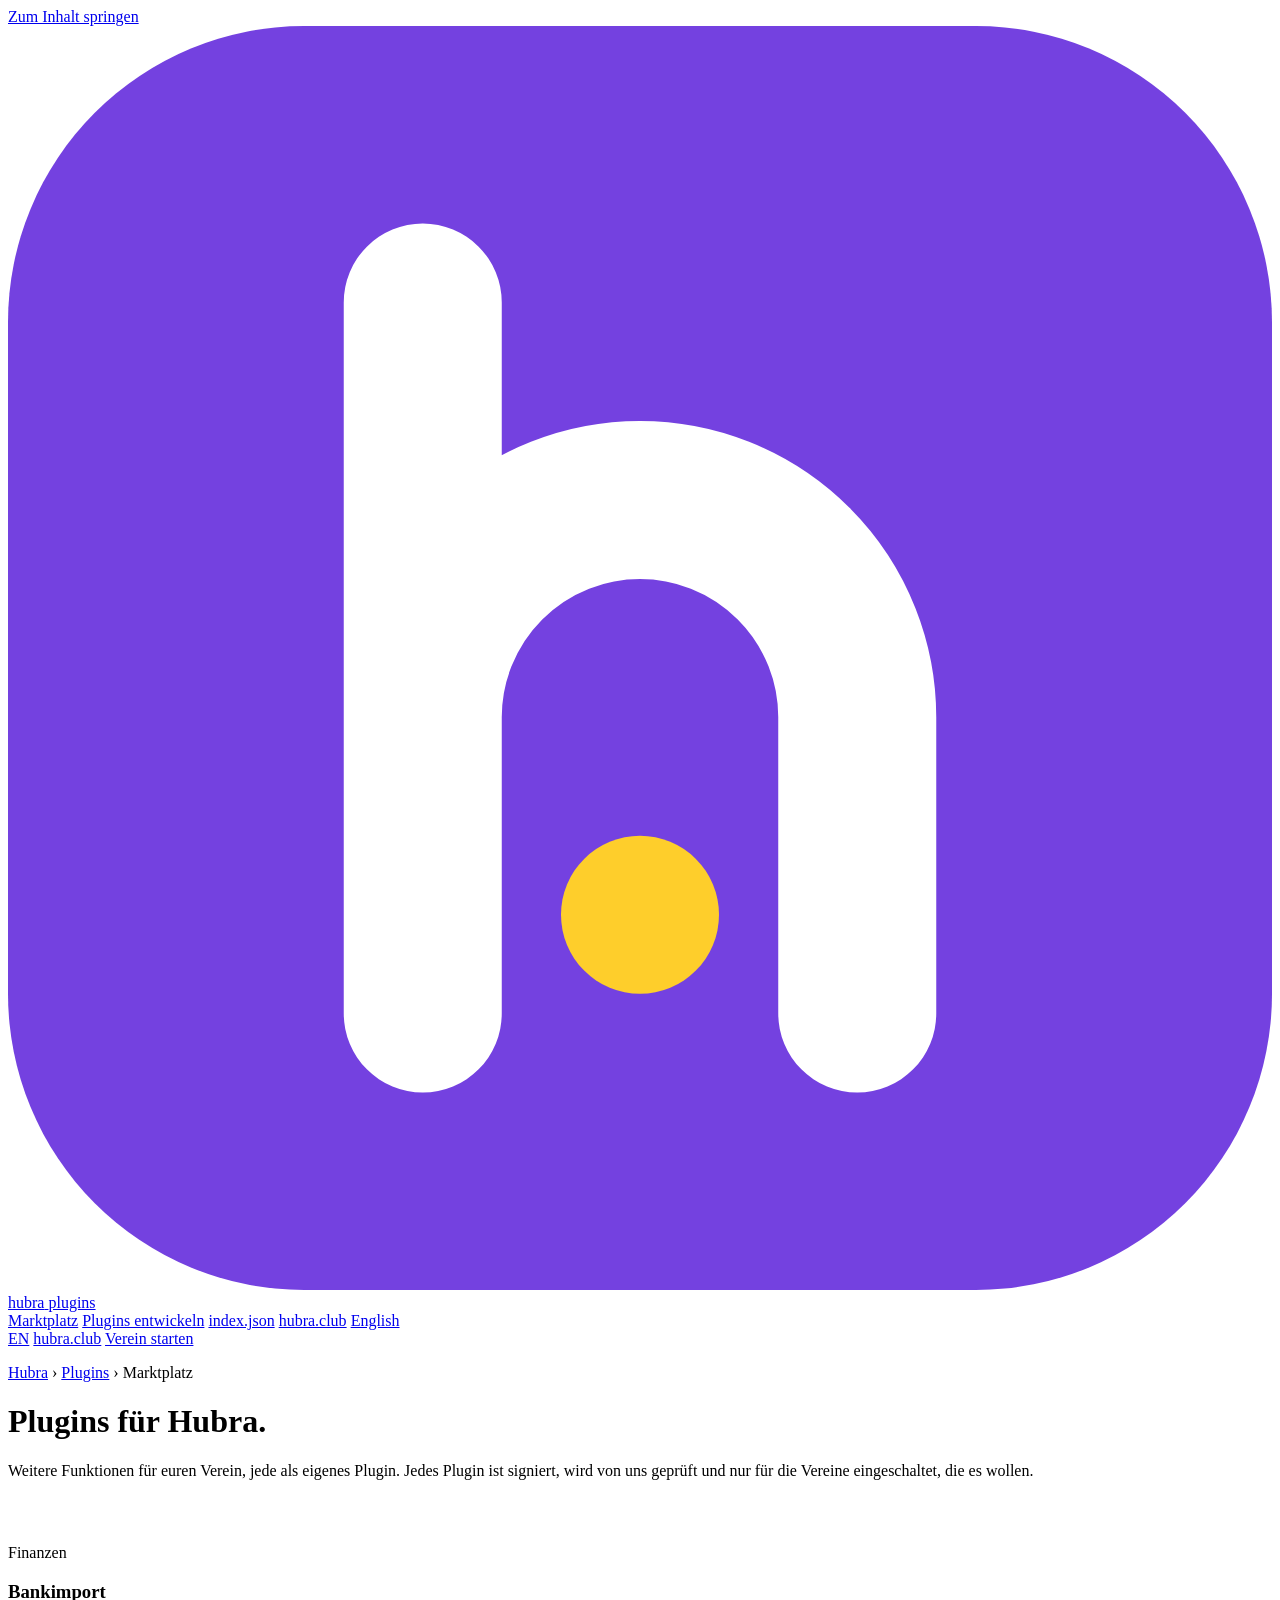
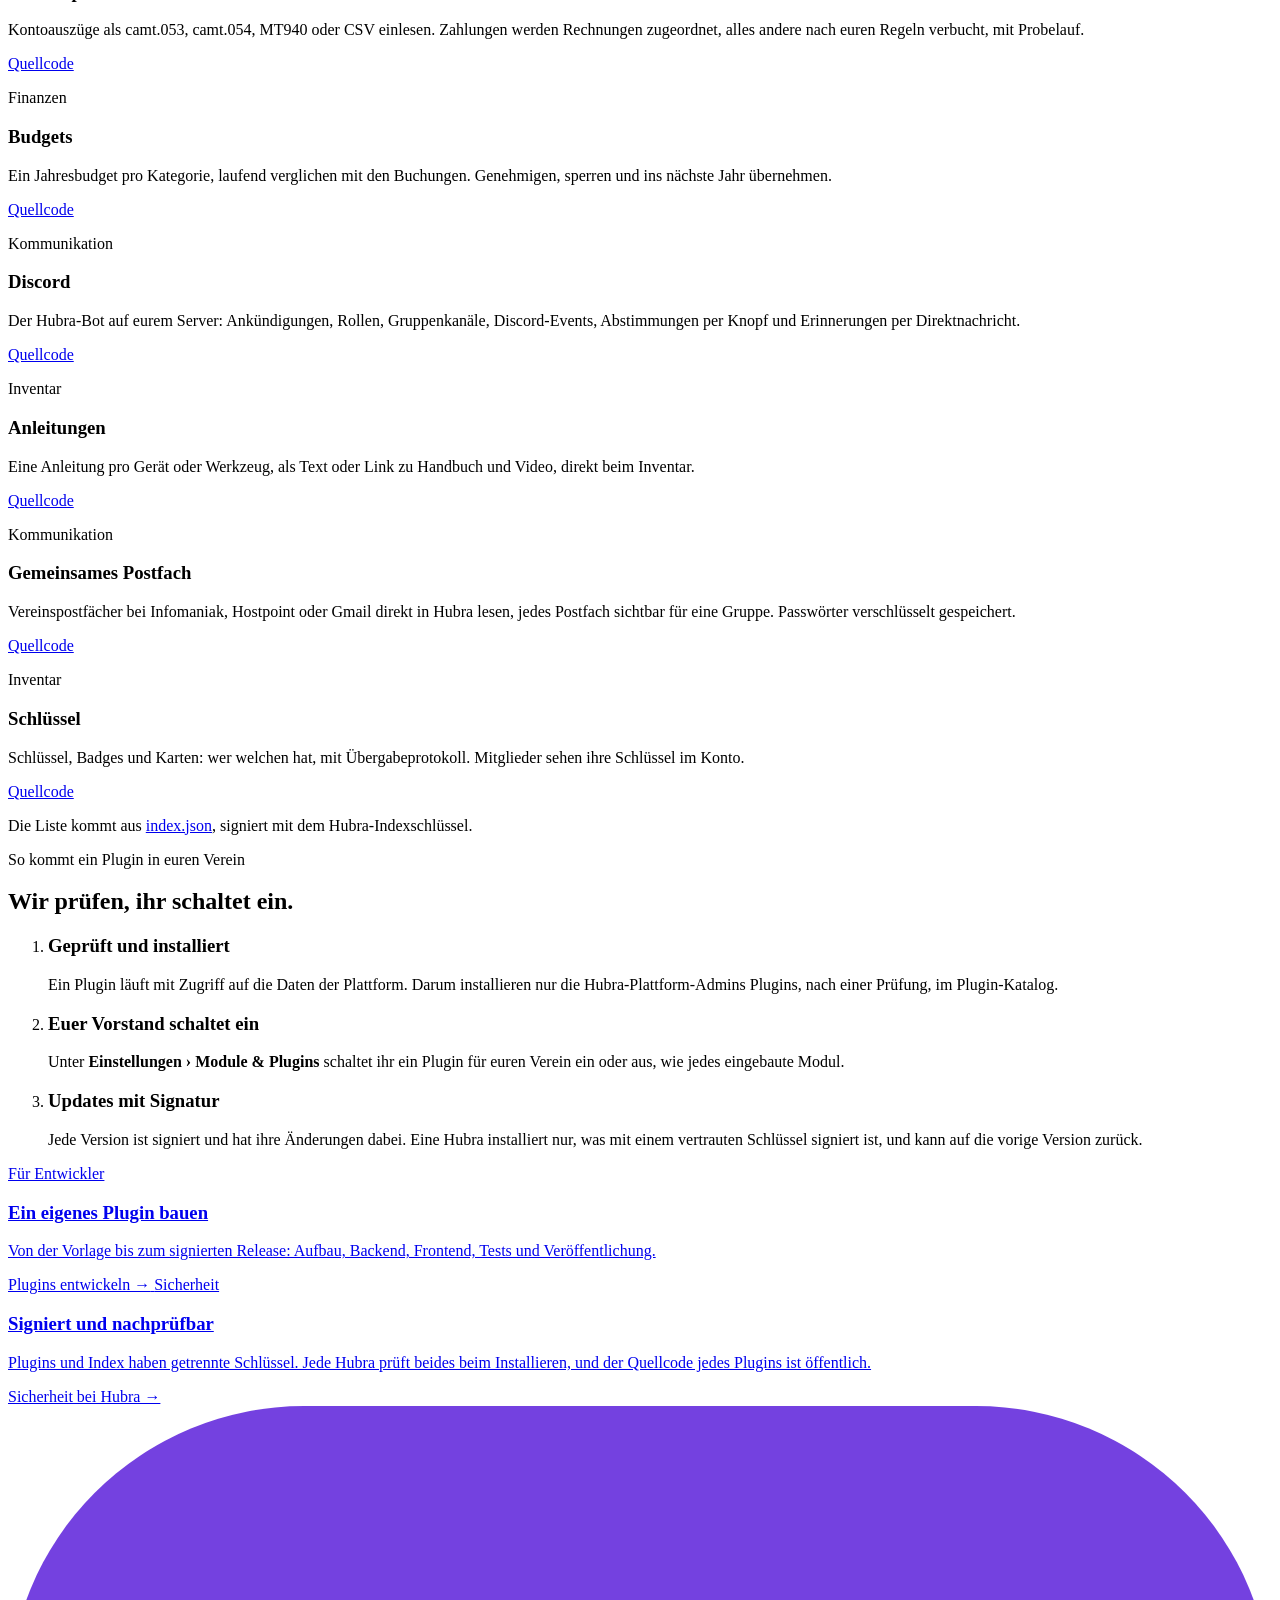
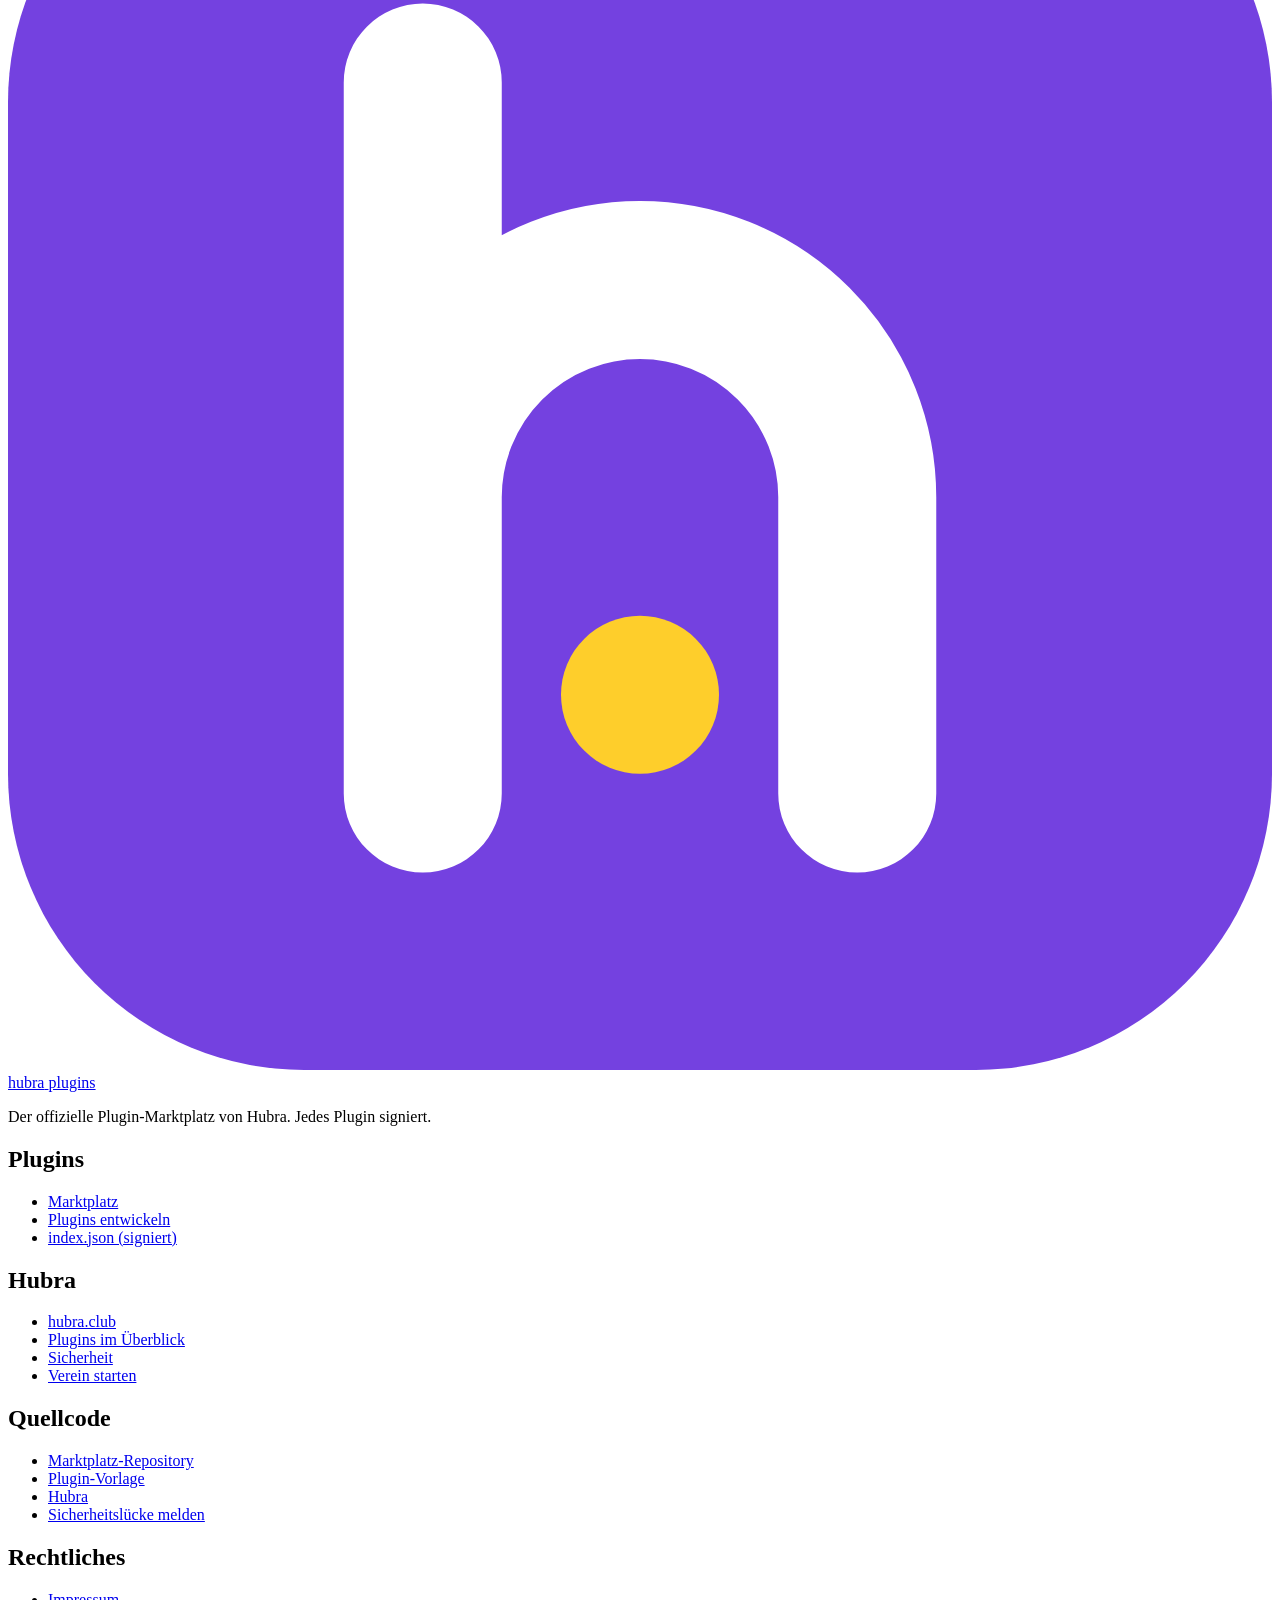
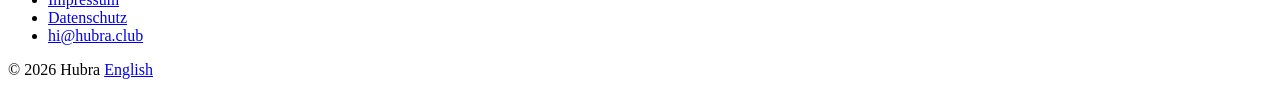
==== public/index.html @ 665e443a "Add the Marketplace and plugin guide pages to plugins.hubra.club A small static site next to the sig" ====
<!doctype html>
<html lang="de-CH">
<head>
<meta charset="utf-8">
<meta name="viewport" content="width=device-width, initial-scale=1">
<title>Hubra Plugins: der Marktplatz</title>
<meta name="description" content="Der offizielle Plugin-Marktplatz von Hubra: Bankimport, Budgets, Discord, gemeinsames Postfach, Schlüssel und Anleitungen. Jedes Plugin signiert und geprüft.">
<link rel="canonical" href="https://plugins.hubra.club/">
<link rel="alternate" hreflang="de-CH" href="https://plugins.hubra.club/">
<link rel="alternate" hreflang="en" href="https://plugins.hubra.club/en/">
<link rel="alternate" hreflang="x-default" href="https://plugins.hubra.club/">
<meta name="theme-color" content="#7441e0">
<meta name="color-scheme" content="light dark">
<link rel="icon" href="/assets/favicon.svg" type="image/svg+xml">
<link rel="icon" href="/favicon.ico" sizes="32x32">
<link rel="apple-touch-icon" href="/assets/apple-touch-icon.png">
<meta property="og:type" content="website">
<meta property="og:site_name" content="Hubra Plugins">
<meta property="og:title" content="Hubra Plugins: der Marktplatz">
<meta property="og:description" content="Der offizielle Plugin-Marktplatz von Hubra: Bankimport, Budgets, Discord, gemeinsames Postfach, Schlüssel und Anleitungen. Jedes Plugin signiert und geprüft.">
<meta property="og:url" content="https://plugins.hubra.club/">
<meta property="og:image" content="https://hubra.club/assets/og.png">
<meta property="og:locale" content="de_CH">
<meta name="twitter:card" content="summary_large_image">
<link rel="preload" href="/assets/fonts/bricolage-grotesque-latin-wght-normal.woff2" as="font" type="font/woff2" crossorigin>
<link rel="preload" href="/assets/fonts/hanken-grotesk-latin-wght-normal.woff2" as="font" type="font/woff2" crossorigin>
<link rel="stylesheet" href="/assets/site.css">
<script src="/assets/theme.js"></script>
<link rel="stylesheet" href="/assets/market.css">
<script src="/assets/market.js" defer></script>
</head>
<body>
<a class="skip" href="#main">Zum Inhalt springen</a>

<header class="top" id="top">
  <div class="wrap">
    <a class="brand" href="/" aria-label="Hubra Plugins, Marktplatz">
      <svg viewBox="0 0 64 64" aria-hidden="true"><rect width="64" height="64" rx="15" fill="#7441e0"/><path d="M21 14V50M21 35a11 11 0 0 1 22 0V50" fill="none" stroke="#fff" stroke-width="8" stroke-linecap="round" stroke-linejoin="round"/><circle cx="32" cy="45" r="4" fill="#fece2b"/></svg>
      <span class="wordmark">hubra</span>
      <span class="brand-sub">plugins</span>
    </a>
    <nav class="nav" id="nav" aria-label="Hauptnavigation">
      <a href="/" aria-current="page">Marktplatz</a>
      <a href="/entwickeln/">Plugins entwickeln</a>
      <a href="/index.json">index.json</a>
      <span class="nav-extra">
        <a href="https://hubra.club/plugins/">hubra.club</a>
        <a href="/en/" hreflang="en" lang="en">English</a>
      </span>
    </nav>
    <div class="top-actions">
      <button class="icon-btn theme-btn" type="button" aria-label="Farbschema wechseln" title="Farbschema wechseln" hidden><svg class="i-auto" viewBox="0 0 24 24" aria-hidden="true"><circle cx="12" cy="12" r="8.5"/><path d="M12 3.5v17a8.5 8.5 0 0 0 0-17z" fill="currentColor" stroke="none"/></svg><svg class="i-light" viewBox="0 0 24 24" aria-hidden="true"><circle cx="12" cy="12" r="4"/><path d="M12 2.5v2M12 19.5v2M4.6 4.6 6 6M18 18l1.4 1.4M2.5 12h2M19.5 12h2M4.6 19.4 6 18M18 6l1.4-1.4"/></svg><svg class="i-dark" viewBox="0 0 24 24" aria-hidden="true"><path d="M20 14.5A8.5 8.5 0 0 1 9.5 4a8.5 8.5 0 1 0 10.5 10.5z"/></svg></button>
      <a class="lang" href="/en/" hreflang="en" lang="en" title="English">EN</a>
      <a class="signin" href="https://hubra.club/plugins/">hubra.club</a>
      <a class="btn btn-p btn-sm" href="https://sso.hubra.club/start">Verein starten</a>
      <button class="icon-btn menu-btn" type="button" aria-label="Menü" aria-expanded="false" aria-controls="nav" hidden><svg viewBox="0 0 24 24" aria-hidden="true"><path d="M4 7h16M4 12h16M4 17h16"/></svg></button>
    </div>
  </div>
</header>

<main id="main">
<div class="doc-hero page-hero">
  <div class="wrap">
    <p class="crumbs"><a href="https://hubra.club/">Hubra</a> › <a href="https://hubra.club/plugins/">Plugins</a> › Marktplatz</p>
    <h1>Plugins für Hubra.</h1>
    <p>Weitere Funktionen für euren Verein, jede als eigenes Plugin. Jedes Plugin ist signiert, wird von uns geprüft und nur für die Vereine eingeschaltet, die es wollen.</p>
  </div>
</div>

<section id="marktplatz" style="padding-top:48px">
  <div class="wrap">
    <div class="market-bar" data-market-bar hidden>
      <input type="search" placeholder="Plugins durchsuchen" aria-label="Plugins durchsuchen">
      <div class="chips" role="group" aria-label="Nach Bereich filtern"></div>
      <span class="market-status" data-market-status aria-live="polite"></span>
    </div>
    <div class="grid" data-market>
      <article class="feat plugin-card" id="bank-import">
        <div class="top-row"><div class="tags"><span class="tag">Finanzen</span></div></div>
        <h3>Bankimport</h3>
        <p>Kontoauszüge als camt.053, camt.054, MT940 oder CSV einlesen. Zahlungen werden Rechnungen zugeordnet, alles andere nach euren Regeln verbucht, mit Probelauf.</p>
        <p class="links"><a href="https://github.com/hubra-app/hubra-plugin-bank-import">Quellcode</a></p>
      </article>
      <article class="feat plugin-card" id="budgets">
        <div class="top-row"><div class="tags"><span class="tag">Finanzen</span></div></div>
        <h3>Budgets</h3>
        <p>Ein Jahresbudget pro Kategorie, laufend verglichen mit den Buchungen. Genehmigen, sperren und ins nächste Jahr übernehmen.</p>
        <p class="links"><a href="https://github.com/hubra-app/hubra-plugin-budgets">Quellcode</a></p>
      </article>
      <article class="feat plugin-card" id="discord">
        <div class="top-row"><div class="tags"><span class="tag">Kommunikation</span></div></div>
        <h3>Discord</h3>
        <p>Der Hubra-Bot auf eurem Server: Ankündigungen, Rollen, Gruppenkanäle, Discord-Events, Abstimmungen per Knopf und Erinnerungen per Direktnachricht.</p>
        <p class="links"><a href="https://github.com/hubra-app/hubra-plugin-discord">Quellcode</a></p>
      </article>
      <article class="feat plugin-card" id="guides">
        <div class="top-row"><div class="tags"><span class="tag">Inventar</span></div></div>
        <h3>Anleitungen</h3>
        <p>Eine Anleitung pro Gerät oder Werkzeug, als Text oder Link zu Handbuch und Video, direkt beim Inventar.</p>
        <p class="links"><a href="https://github.com/hubra-app/hubra-plugin-guides">Quellcode</a></p>
      </article>
      <article class="feat plugin-card" id="imap-inbox">
        <div class="top-row"><div class="tags"><span class="tag">Kommunikation</span></div></div>
        <h3>Gemeinsames Postfach</h3>
        <p>Vereinspostfächer bei Infomaniak, Hostpoint oder Gmail direkt in Hubra lesen, jedes Postfach sichtbar für eine Gruppe. Passwörter verschlüsselt gespeichert.</p>
        <p class="links"><a href="https://github.com/hubra-app/hubra-plugin-imap-inbox">Quellcode</a></p>
      </article>
      <article class="feat plugin-card" id="keys">
        <div class="top-row"><div class="tags"><span class="tag">Inventar</span></div></div>
        <h3>Schlüssel</h3>
        <p>Schlüssel, Badges und Karten: wer welchen hat, mit Übergabeprotokoll. Mitglieder sehen ihre Schlüssel im Konto.</p>
        <p class="links"><a href="https://github.com/hubra-app/hubra-plugin-keys">Quellcode</a></p>
      </article>
    </div>
    <p class="trust-line" data-market-trust>Die Liste kommt aus <a href="/index.json">index.json</a>, signiert mit dem Hubra-Indexschlüssel.</p>
  </div>
</section>

<section id="so-gehts" style="padding-top:0">
  <div class="wrap">
    <div class="sec-head">
      <span class="eyebrow">So kommt ein Plugin in euren Verein</span>
      <h2>Wir prüfen, ihr schaltet ein.</h2>
    </div>
    <ol class="steps">
      <li><h3>Geprüft und installiert</h3><p>Ein Plugin läuft mit Zugriff auf die Daten der Plattform. Darum installieren nur die Hubra-Plattform-Admins Plugins, nach einer Prüfung, im Plugin-Katalog.</p></li>
      <li><h3>Euer Vorstand schaltet ein</h3><p>Unter <strong>Einstellungen › Module &amp; Plugins</strong> schaltet ihr ein Plugin für euren Verein ein oder aus, wie jedes eingebaute Modul.</p></li>
      <li><h3>Updates mit Signatur</h3><p>Jede Version ist signiert und hat ihre Änderungen dabei. Eine Hubra installiert nur, was mit einem vertrauten Schlüssel signiert ist, und kann auf die vorige Version zurück.</p></li>
    </ol>
  </div>
</section>

<section id="mehr" style="padding-top:0">
  <div class="wrap duo">
    <a class="feat link-card" href="/entwickeln/">
      <span class="tag">Für Entwickler</span>
      <h3>Ein eigenes Plugin bauen</h3>
      <p>Von der Vorlage bis zum signierten Release: Aufbau, Backend, Frontend, Tests und Veröffentlichung.</p>
      <span class="more-link">Plugins entwickeln →</span>
    </a>
    <a class="feat link-card" href="https://hubra.club/sicherheit/">
      <span class="tag">Sicherheit</span>
      <h3>Signiert und nachprüfbar</h3>
      <p>Plugins und Index haben getrennte Schlüssel. Jede Hubra prüft beides beim Installieren, und der Quellcode jedes Plugins ist öffentlich.</p>
      <span class="more-link">Sicherheit bei Hubra →</span>
    </a>
  </div>
</section>
</main>

<footer class="foot">
  <div class="wrap">
    <div class="foot-brand">
      <a class="brand" href="/" aria-label="Hubra Plugins, Marktplatz">
        <svg viewBox="0 0 64 64" aria-hidden="true"><rect width="64" height="64" rx="15" fill="#7441e0"/><path d="M21 14V50M21 35a11 11 0 0 1 22 0V50" fill="none" stroke="#fff" stroke-width="8" stroke-linecap="round" stroke-linejoin="round"/><circle cx="32" cy="45" r="4" fill="#fece2b"/></svg>
        <span class="wordmark">hubra</span>
        <span class="brand-sub">plugins</span>
      </a>
      <p>Der offizielle Plugin-Marktplatz von Hubra. Jedes Plugin signiert.</p>
    </div>
    <div class="foot-cols">
      <div>
        <h2>Plugins</h2>
        <ul>
          <li><a href="/">Marktplatz</a></li>
          <li><a href="/entwickeln/">Plugins entwickeln</a></li>
          <li><a href="/index.json">index.json (signiert)</a></li>
        </ul>
      </div>
      <div>
        <h2>Hubra</h2>
        <ul>
          <li><a href="https://hubra.club/">hubra.club</a></li>
          <li><a href="https://hubra.club/plugins/">Plugins im Überblick</a></li>
          <li><a href="https://hubra.club/sicherheit/">Sicherheit</a></li>
          <li><a href="https://sso.hubra.club/start">Verein starten</a></li>
        </ul>
      </div>
      <div>
        <h2>Quellcode</h2>
        <ul>
          <li><a href="https://github.com/hubra-app/hubra-plugins">Marktplatz-Repository</a></li>
          <li><a href="https://github.com/hubra-app/hubra-plugins-template">Plugin-Vorlage</a></li>
          <li><a href="https://github.com/hubra-app/hubra">Hubra</a></li>
          <li><a href="https://github.com/hubra-app/hubra-plugins/security/policy">Sicherheitslücke melden</a></li>
        </ul>
      </div>
      <div>
        <h2>Rechtliches</h2>
        <ul>
          <li><a href="https://hubra.club/impressum/">Impressum</a></li>
          <li><a href="https://hubra.club/datenschutz/">Datenschutz</a></li>
          <li><a href="mailto:hi@hubra.club">hi@hubra.club</a></li>
        </ul>
      </div>
    </div>
    <div class="foot-base">
      <span>© 2026 Hubra</span>
      <a href="/en/" hreflang="en" lang="en">English</a>
    </div>
  </div>
</footer>
</body>
</html>
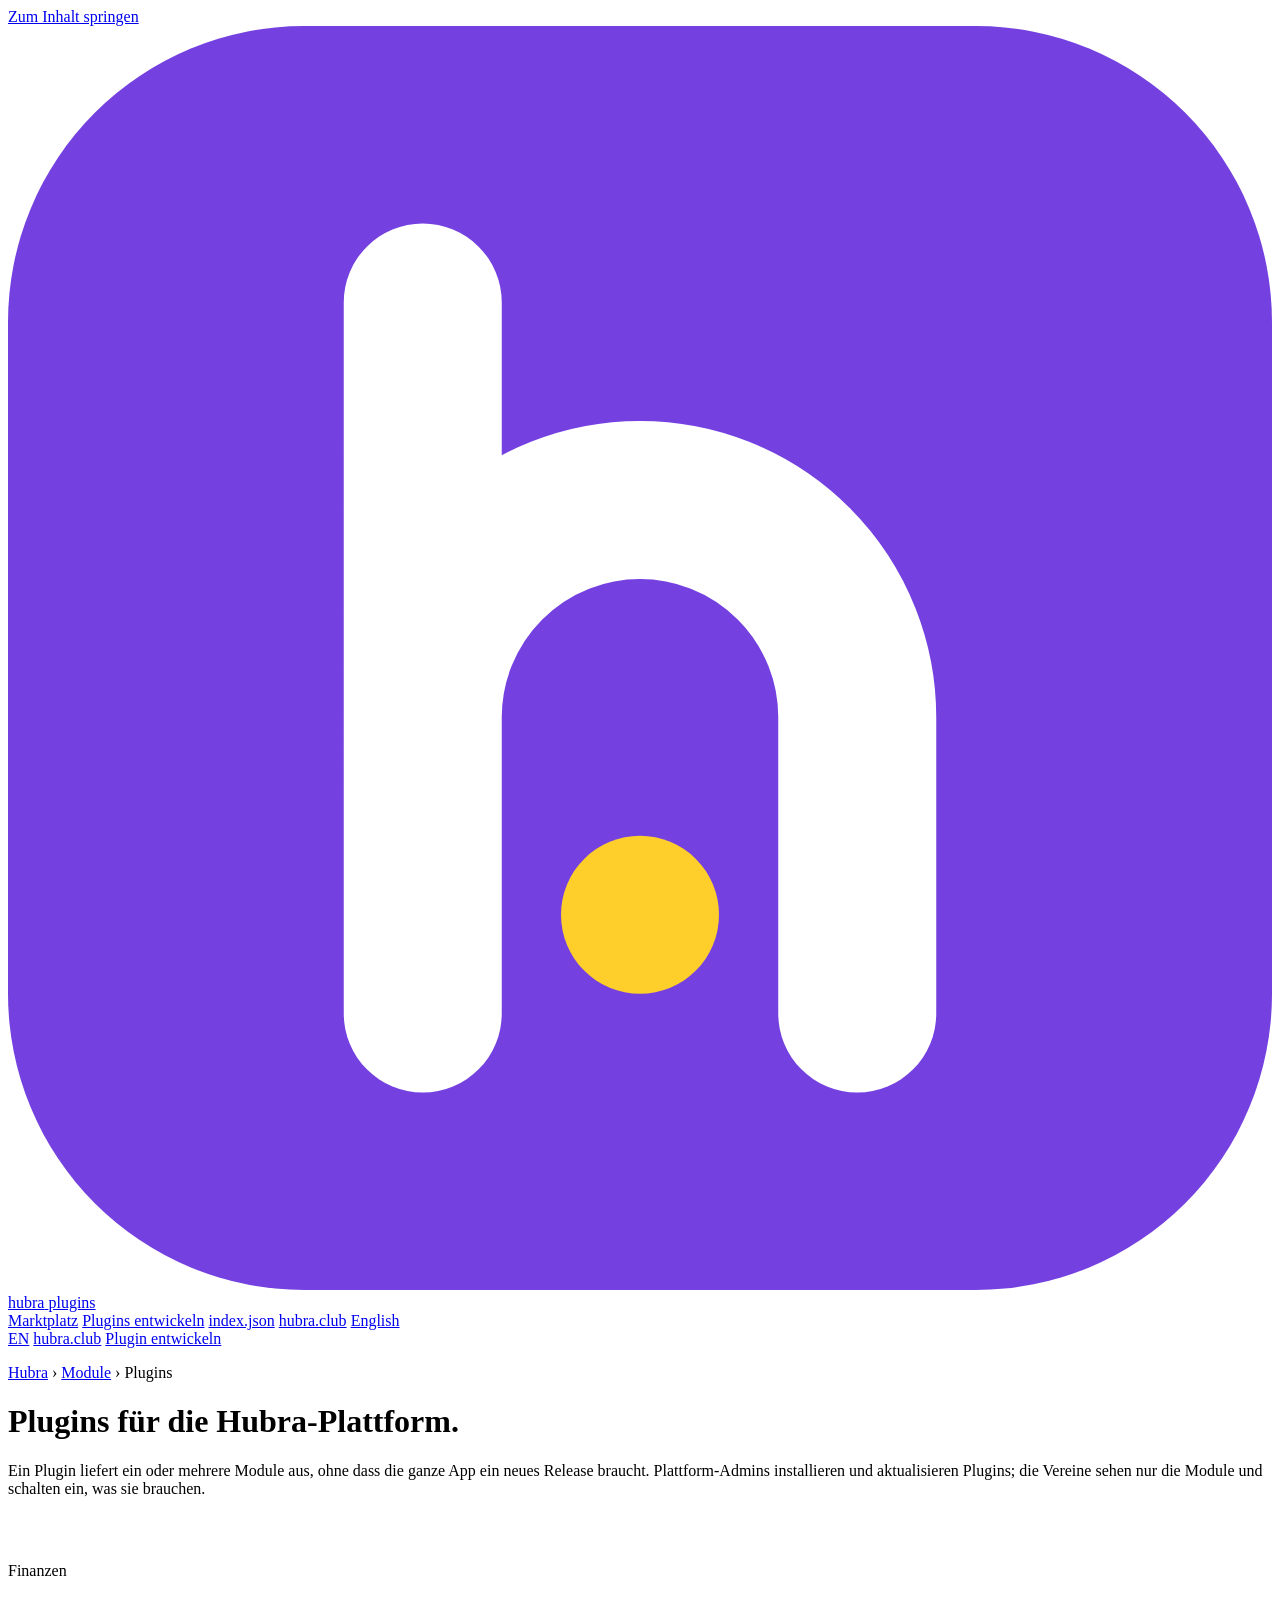
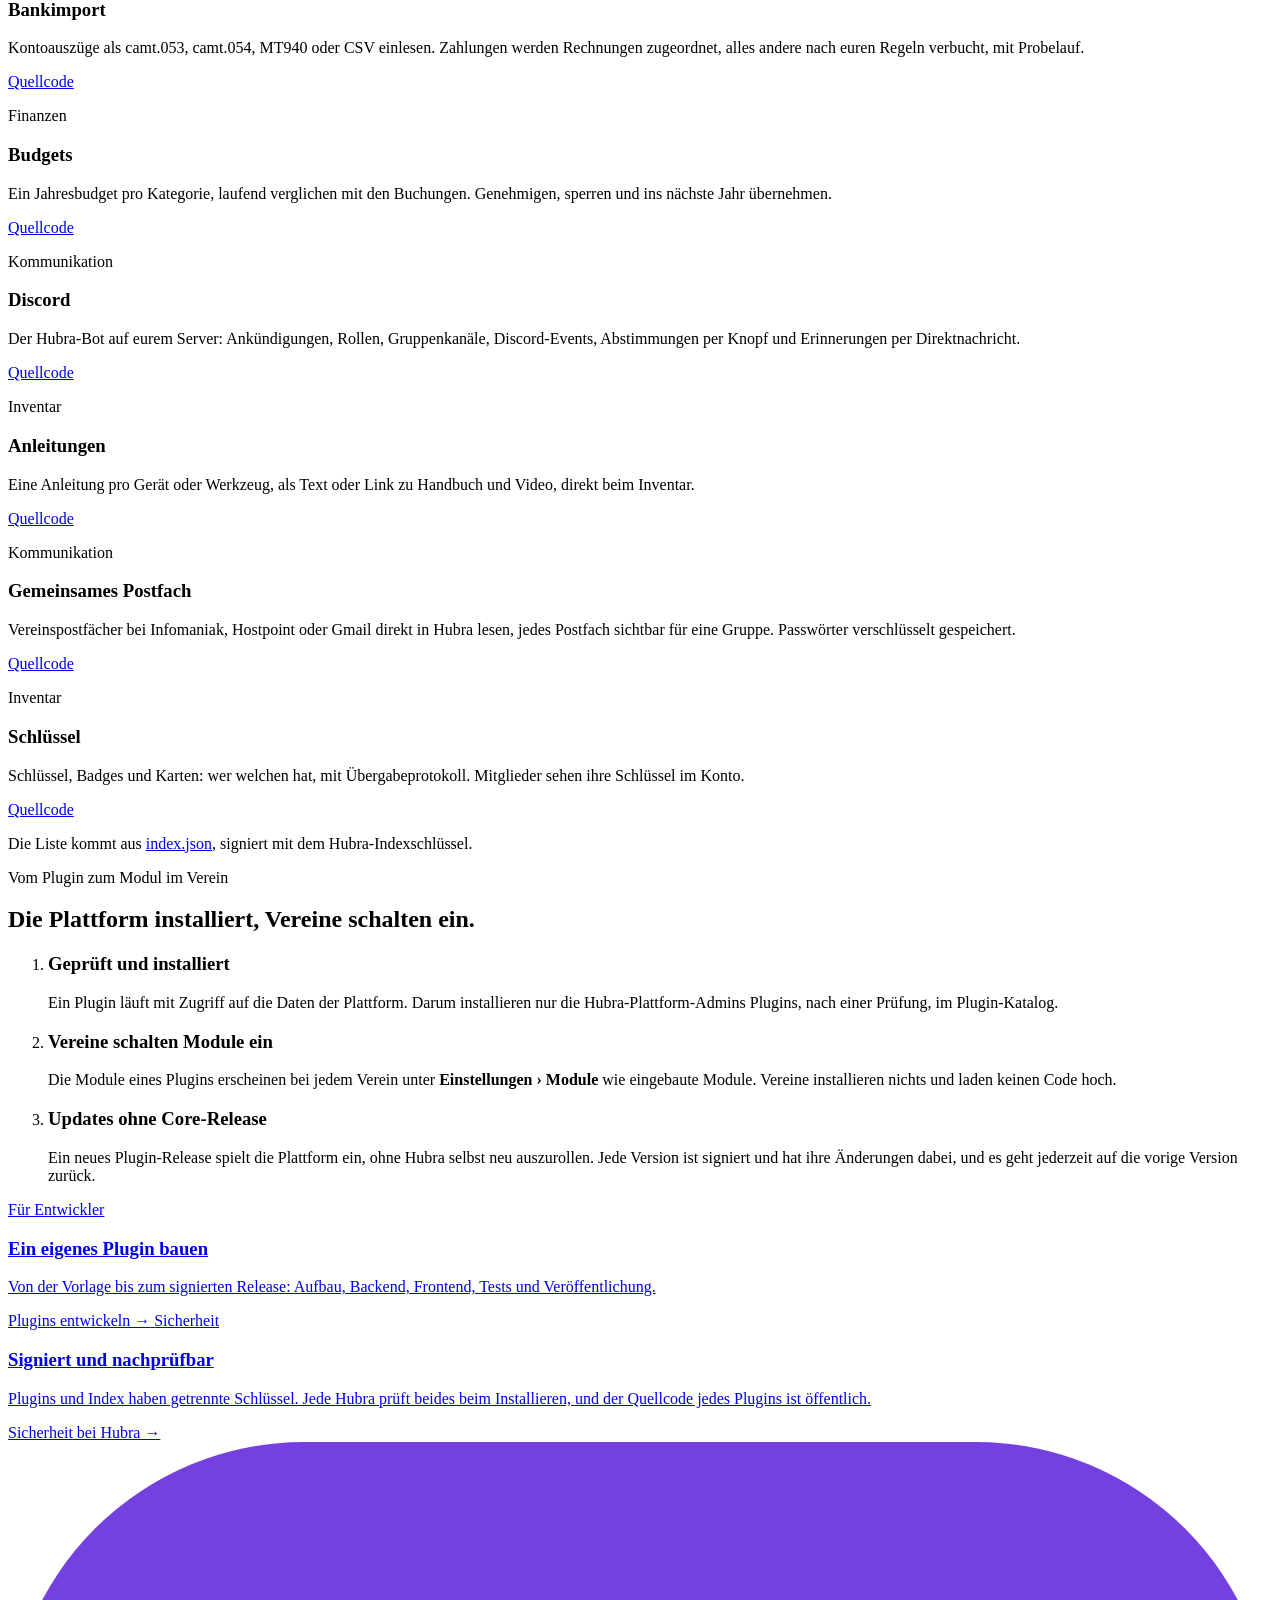
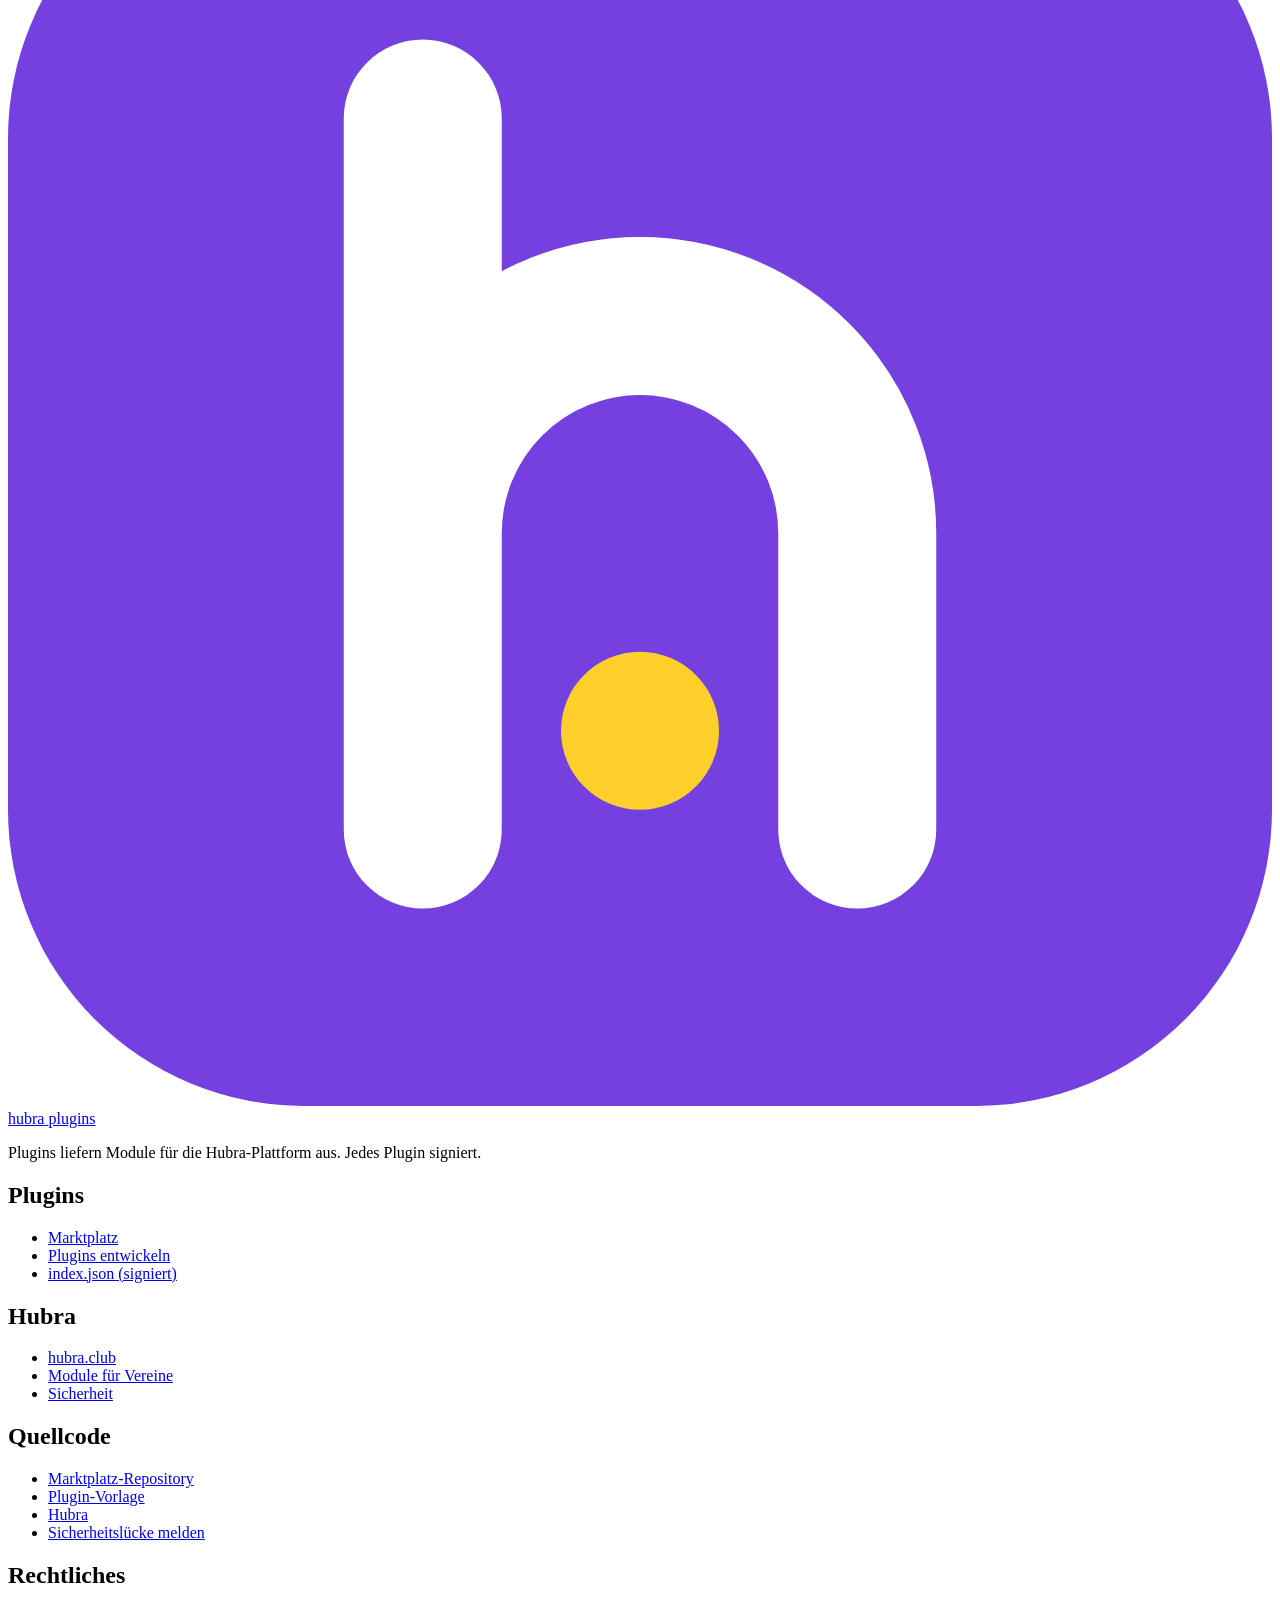
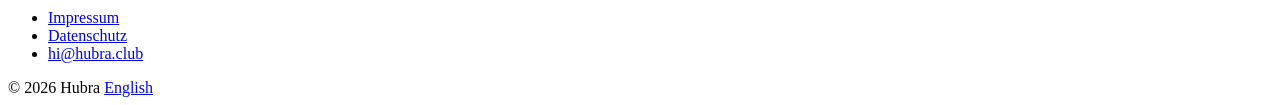
==== commit 2fbb08b5: "Aim plugins.hubra.club at the platform, not at clubs Clubs don't install plugins; they switch on the" ====
--- a/public/index.html
+++ b/public/index.html
@@ -4,7 +4,7 @@
 <meta charset="utf-8">
 <meta name="viewport" content="width=device-width, initial-scale=1">
 <title>Hubra Plugins: der Marktplatz</title>
-<meta name="description" content="Der offizielle Plugin-Marktplatz von Hubra: Bankimport, Budgets, Discord, gemeinsames Postfach, Schlüssel und Anleitungen. Jedes Plugin signiert und geprüft.">
+<meta name="description" content="Die offiziellen Plugins von Hubra: Module wie Bankimport, Budgets, Discord, gemeinsames Postfach, Schlüssel und Anleitungen, ausgeliefert ohne neues Hubra-Release. Jedes Plugin signiert.">
 <link rel="canonical" href="https://plugins.hubra.club/">
 <link rel="alternate" hreflang="de-CH" href="https://plugins.hubra.club/">
 <link rel="alternate" hreflang="en" href="https://plugins.hubra.club/en/">
@@ -17,7 +17,7 @@
 <meta property="og:type" content="website">
 <meta property="og:site_name" content="Hubra Plugins">
 <meta property="og:title" content="Hubra Plugins: der Marktplatz">
-<meta property="og:description" content="Der offizielle Plugin-Marktplatz von Hubra: Bankimport, Budgets, Discord, gemeinsames Postfach, Schlüssel und Anleitungen. Jedes Plugin signiert und geprüft.">
+<meta property="og:description" content="Die offiziellen Plugins von Hubra: Module wie Bankimport, Budgets, Discord, gemeinsames Postfach, Schlüssel und Anleitungen, ausgeliefert ohne neues Hubra-Release. Jedes Plugin signiert.">
 <meta property="og:url" content="https://plugins.hubra.club/">
 <meta property="og:image" content="https://hubra.club/assets/og.png">
 <meta property="og:locale" content="de_CH">
@@ -44,15 +44,15 @@
       <a href="/entwickeln/">Plugins entwickeln</a>
       <a href="/index.json">index.json</a>
       <span class="nav-extra">
-        <a href="https://hubra.club/plugins/">hubra.club</a>
+        <a href="https://hubra.club/module/">hubra.club</a>
         <a href="/en/" hreflang="en" lang="en">English</a>
       </span>
     </nav>
     <div class="top-actions">
       <button class="icon-btn theme-btn" type="button" aria-label="Farbschema wechseln" title="Farbschema wechseln" hidden><svg class="i-auto" viewBox="0 0 24 24" aria-hidden="true"><circle cx="12" cy="12" r="8.5"/><path d="M12 3.5v17a8.5 8.5 0 0 0 0-17z" fill="currentColor" stroke="none"/></svg><svg class="i-light" viewBox="0 0 24 24" aria-hidden="true"><circle cx="12" cy="12" r="4"/><path d="M12 2.5v2M12 19.5v2M4.6 4.6 6 6M18 18l1.4 1.4M2.5 12h2M19.5 12h2M4.6 19.4 6 18M18 6l1.4-1.4"/></svg><svg class="i-dark" viewBox="0 0 24 24" aria-hidden="true"><path d="M20 14.5A8.5 8.5 0 0 1 9.5 4a8.5 8.5 0 1 0 10.5 10.5z"/></svg></button>
       <a class="lang" href="/en/" hreflang="en" lang="en" title="English">EN</a>
-      <a class="signin" href="https://hubra.club/plugins/">hubra.club</a>
-      <a class="btn btn-p btn-sm" href="https://sso.hubra.club/start">Verein starten</a>
+      <a class="signin" href="https://hubra.club/module/">hubra.club</a>
+      <a class="btn btn-p btn-sm" href="/entwickeln/">Plugin entwickeln</a>
       <button class="icon-btn menu-btn" type="button" aria-label="Menü" aria-expanded="false" aria-controls="nav" hidden><svg viewBox="0 0 24 24" aria-hidden="true"><path d="M4 7h16M4 12h16M4 17h16"/></svg></button>
     </div>
   </div>
@@ -61,9 +61,9 @@
 <main id="main">
 <div class="doc-hero page-hero">
   <div class="wrap">
-    <p class="crumbs"><a href="https://hubra.club/">Hubra</a> › <a href="https://hubra.club/plugins/">Plugins</a> › Marktplatz</p>
-    <h1>Plugins für Hubra.</h1>
-    <p>Weitere Funktionen für euren Verein, jede als eigenes Plugin. Jedes Plugin ist signiert, wird von uns geprüft und nur für die Vereine eingeschaltet, die es wollen.</p>
+    <p class="crumbs"><a href="https://hubra.club/">Hubra</a> › <a href="https://hubra.club/module/">Module</a> › Plugins</p>
+    <h1>Plugins für die Hubra-Plattform.</h1>
+    <p>Ein Plugin liefert ein oder mehrere Module aus, ohne dass die ganze App ein neues Release braucht. Plattform-Admins installieren und aktualisieren Plugins; die Vereine sehen nur die Module und schalten ein, was sie brauchen.</p>
   </div>
 </div>
 
@@ -119,13 +119,13 @@
 <section id="so-gehts" style="padding-top:0">
   <div class="wrap">
     <div class="sec-head">
-      <span class="eyebrow">So kommt ein Plugin in euren Verein</span>
-      <h2>Wir prüfen, ihr schaltet ein.</h2>
+      <span class="eyebrow">Vom Plugin zum Modul im Verein</span>
+      <h2>Die Plattform installiert, Vereine schalten ein.</h2>
     </div>
     <ol class="steps">
       <li><h3>Geprüft und installiert</h3><p>Ein Plugin läuft mit Zugriff auf die Daten der Plattform. Darum installieren nur die Hubra-Plattform-Admins Plugins, nach einer Prüfung, im Plugin-Katalog.</p></li>
-      <li><h3>Euer Vorstand schaltet ein</h3><p>Unter <strong>Einstellungen › Module &amp; Plugins</strong> schaltet ihr ein Plugin für euren Verein ein oder aus, wie jedes eingebaute Modul.</p></li>
-      <li><h3>Updates mit Signatur</h3><p>Jede Version ist signiert und hat ihre Änderungen dabei. Eine Hubra installiert nur, was mit einem vertrauten Schlüssel signiert ist, und kann auf die vorige Version zurück.</p></li>
+      <li><h3>Vereine schalten Module ein</h3><p>Die Module eines Plugins erscheinen bei jedem Verein unter <strong>Einstellungen › Module</strong> wie eingebaute Module. Vereine installieren nichts und laden keinen Code hoch.</p></li>
+      <li><h3>Updates ohne Core-Release</h3><p>Ein neues Plugin-Release spielt die Plattform ein, ohne Hubra selbst neu auszurollen. Jede Version ist signiert und hat ihre Änderungen dabei, und es geht jederzeit auf die vorige Version zurück.</p></li>
     </ol>
   </div>
 </section>
@@ -156,7 +156,7 @@
         <span class="wordmark">hubra</span>
         <span class="brand-sub">plugins</span>
       </a>
-      <p>Der offizielle Plugin-Marktplatz von Hubra. Jedes Plugin signiert.</p>
+      <p>Plugins liefern Module für die Hubra-Plattform aus. Jedes Plugin signiert.</p>
     </div>
     <div class="foot-cols">
       <div>
@@ -171,9 +171,8 @@
         <h2>Hubra</h2>
         <ul>
           <li><a href="https://hubra.club/">hubra.club</a></li>
-          <li><a href="https://hubra.club/plugins/">Plugins im Überblick</a></li>
+          <li><a href="https://hubra.club/module/">Module für Vereine</a></li>
           <li><a href="https://hubra.club/sicherheit/">Sicherheit</a></li>
-          <li><a href="https://sso.hubra.club/start">Verein starten</a></li>
         </ul>
       </div>
       <div>
